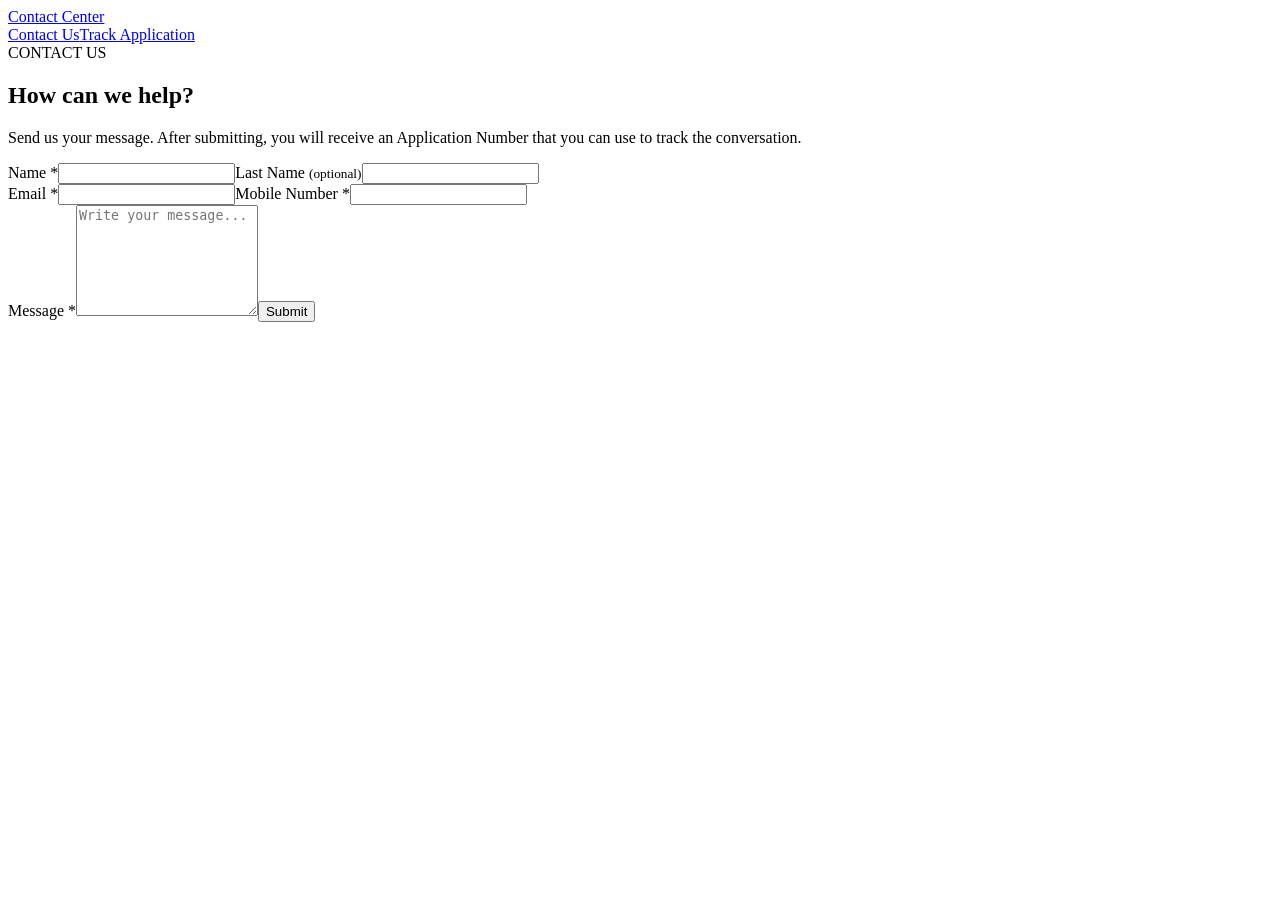
==== index.html @ 62f75585 "Build Contact Us flow: index.html" ====
<!doctype html><html lang="en"><head><meta charset="utf-8"><meta name="viewport" content="width=device-width,initial-scale=1"><title>Contact Us</title><link rel="stylesheet" href="styles.css"></head><body><header class="site-header"><a class="brand" href="index.html">Contact Center</a><nav><a href="index.html">Contact Us</a><a href="track.html">Track Application</a></nav></header><main class="shell"><section class="hero"><span class="eyebrow">CONTACT US</span><h1>How can we help?</h1><p>Send us your message. After submitting, you will receive an Application Number that you can use to track the conversation.</p></section><section class="card"><form id="contactForm"><div class="grid two"><label>Name <span>*</span><input name="name" required maxlength="100" autocomplete="given-name"></label><label>Last Name <small>(optional)</small><input name="lastName" maxlength="100" autocomplete="family-name"></label></div><div class="grid two"><label>Email <span>*</span><input type="email" name="email" required maxlength="254" autocomplete="email"></label><label>Mobile Number <span>*</span><input type="tel" name="mobileNumber" required maxlength="20" autocomplete="tel"></label></div><label>Message <span>*</span><textarea name="message" required maxlength="5000" rows="7" placeholder="Write your message..."></textarea></label><button class="button" type="submit" id="submitButton">Submit</button><p class="form-status" id="formStatus" role="status"></p></form></section></main><script type="module" src="app.js"></script></body></html>
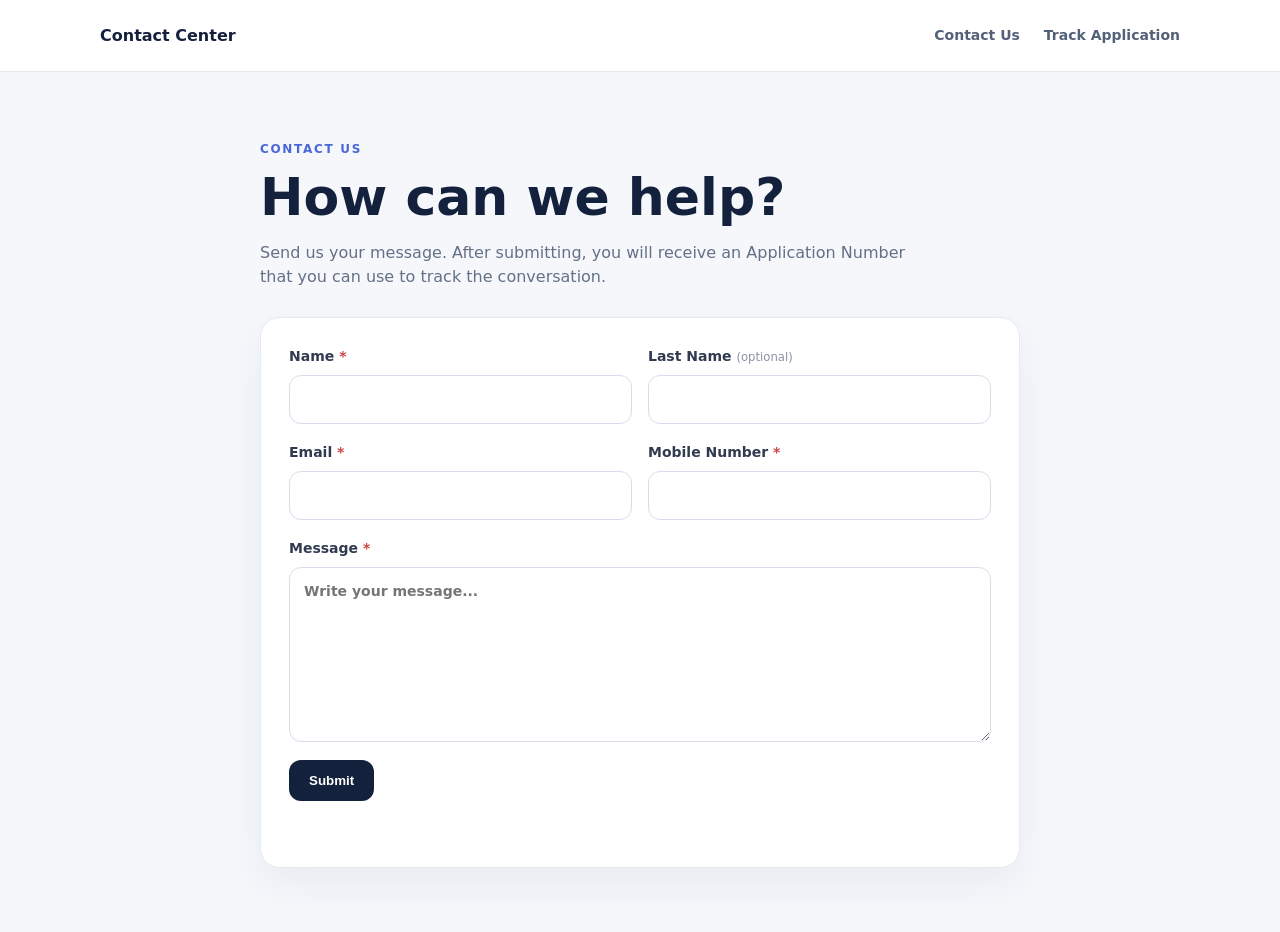
==== commit 6ad5d27a: "Format frontend code professionally" ====
--- a/index.html
+++ b/index.html
@@ -1 +1,76 @@
-<!doctype html><html lang="en"><head><meta charset="utf-8"><meta name="viewport" content="width=device-width,initial-scale=1"><title>Contact Us</title><link rel="stylesheet" href="styles.css"></head><body><header class="site-header"><a class="brand" href="index.html">Contact Center</a><nav><a href="index.html">Contact Us</a><a href="track.html">Track Application</a></nav></header><main class="shell"><section class="hero"><span class="eyebrow">CONTACT US</span><h1>How can we help?</h1><p>Send us your message. After submitting, you will receive an Application Number that you can use to track the conversation.</p></section><section class="card"><form id="contactForm"><div class="grid two"><label>Name <span>*</span><input name="name" required maxlength="100" autocomplete="given-name"></label><label>Last Name <small>(optional)</small><input name="lastName" maxlength="100" autocomplete="family-name"></label></div><div class="grid two"><label>Email <span>*</span><input type="email" name="email" required maxlength="254" autocomplete="email"></label><label>Mobile Number <span>*</span><input type="tel" name="mobileNumber" required maxlength="20" autocomplete="tel"></label></div><label>Message <span>*</span><textarea name="message" required maxlength="5000" rows="7" placeholder="Write your message..."></textarea></label><button class="button" type="submit" id="submitButton">Submit</button><p class="form-status" id="formStatus" role="status"></p></form></section></main><script type="module" src="app.js"></script></body></html>+<!doctype html>
+<html lang="en">
+<head>
+  <meta charset="utf-8">
+  <meta name="viewport" content="width=device-width, initial-scale=1">
+  <title>Contact Us</title>
+  <link rel="stylesheet" href="styles.css">
+</head>
+<body>
+  <header class="site-header">
+    <a class="brand" href="index.html">Contact Center</a>
+    <nav>
+      <a href="index.html">Contact Us</a>
+      <a href="track.html">Track Application</a>
+    </nav>
+  </header>
+
+  <main class="shell">
+    <section class="hero">
+      <span class="eyebrow">CONTACT US</span>
+      <h1>How can we help?</h1>
+      <p>
+        Send us your message. After submitting, you will receive an
+        Application Number that you can use to track the conversation.
+      </p>
+    </section>
+
+    <section class="card">
+      <form id="contactForm">
+        <div class="grid two">
+          <label>
+            Name <span>*</span>
+            <input name="name" required maxlength="100" autocomplete="given-name">
+          </label>
+
+          <label>
+            Last Name <small>(optional)</small>
+            <input name="lastName" maxlength="100" autocomplete="family-name">
+          </label>
+        </div>
+
+        <div class="grid two">
+          <label>
+            Email <span>*</span>
+            <input type="email" name="email" required maxlength="254" autocomplete="email">
+          </label>
+
+          <label>
+            Mobile Number <span>*</span>
+            <input type="tel" name="mobileNumber" required maxlength="20" autocomplete="tel">
+          </label>
+        </div>
+
+        <label>
+          Message <span>*</span>
+          <textarea
+            name="message"
+            required
+            maxlength="5000"
+            rows="7"
+            placeholder="Write your message..."
+          ></textarea>
+        </label>
+
+        <button class="button" type="submit" id="submitButton">
+          Submit
+        </button>
+
+        <p class="form-status" id="formStatus" role="status"></p>
+      </form>
+    </section>
+  </main>
+
+  <script type="module" src="app.js"></script>
+</body>
+</html>
--- a/styles.css
+++ b/styles.css
@@ -0,0 +1 @@
+:root{font-family:Inter,system-ui,-apple-system,BlinkMacSystemFont,"Segoe UI",sans-serif;color:#14213d;background:#f5f7fb;line-height:1.5}*{box-sizing:border-box}body{margin:0}.site-header{height:72px;background:#fff;border-bottom:1px solid #e7eaf0;display:flex;align-items:center;justify-content:space-between;padding:0 max(18px,calc((100% - 1080px)/2))}.brand{font-weight:800;color:#14213d;text-decoration:none}.site-header nav{display:flex;gap:24px}.site-header nav a{color:#526078;text-decoration:none;font-size:14px;font-weight:600}.shell{width:min(100% - 40px,760px);margin:auto;padding:64px 0}.hero{margin-bottom:28px}.eyebrow{font-size:12px;letter-spacing:.14em;font-weight:800;color:#4967d8}.hero h1{font-size:clamp(32px,5vw,52px);line-height:1.05;margin:10px 0 14px}.hero p{color:#647087;max-width:650px}.card{background:#fff;border:1px solid #e5e9f0;border-radius:20px;padding:28px;box-shadow:0 16px 40px rgba(30,48,90,.06)}label{display:block;font-size:14px;font-weight:700;color:#303b50;margin-bottom:18px}label span{color:#d04444}label small{font-weight:500;color:#8993a5}input,textarea{display:block;width:100%;margin-top:8px;border:1px solid #d7ddea;border-radius:12px;padding:13px 14px;font:inherit;color:#14213d;background:#fff;outline:none}input:focus,textarea:focus{border-color:#4967d8;box-shadow:0 0 0 3px rgba(73,103,216,.12)}textarea{resize:vertical}.grid{display:grid;gap:16px}.two{grid-template-columns:1fr 1fr}.button{border:0;border-radius:12px;padding:13px 20px;background:#14213d;color:#fff;font-weight:800;cursor:pointer}.button:disabled{opacity:.6;cursor:wait}.form-status{min-height:24px;margin:14px 0 0;font-size:14px}.success{color:#1b7a4a}.error{color:#c13d4a}.hidden{display:none}.conversation{margin-top:24px}.conversation-head{background:#fff;border:1px solid #e5e9f0;border-radius:18px;padding:20px;margin-bottom:16px}.conversation-head h2{margin:0 0 6px}.meta{color:#68748a;font-size:13px}.messages{display:flex;flex-direction:column;gap:12px}.bubble{max-width:85%;padding:14px 16px;border-radius:16px;background:#fff;border:1px solid #e5e9f0}.bubble.customer{align-self:flex-end;background:#edf2ff;border-color:#d9e2ff}.bubble.admin{align-self:flex-start}.bubble small{display:block;color:#7d8798;margin-bottom:5px}.reply-card{margin-top:16px}.reply-card textarea{min-height:120px}.reply-card .button{margin-top:4px}@media(max-width:640px){.site-header nav{gap:12px}.site-header nav a{font-size:12px}.shell{width:min(100% - 24px,760px);padding:40px 0}.two{grid-template-columns:1fr}.card{padding:20px}.bubble{max-width:94%}}
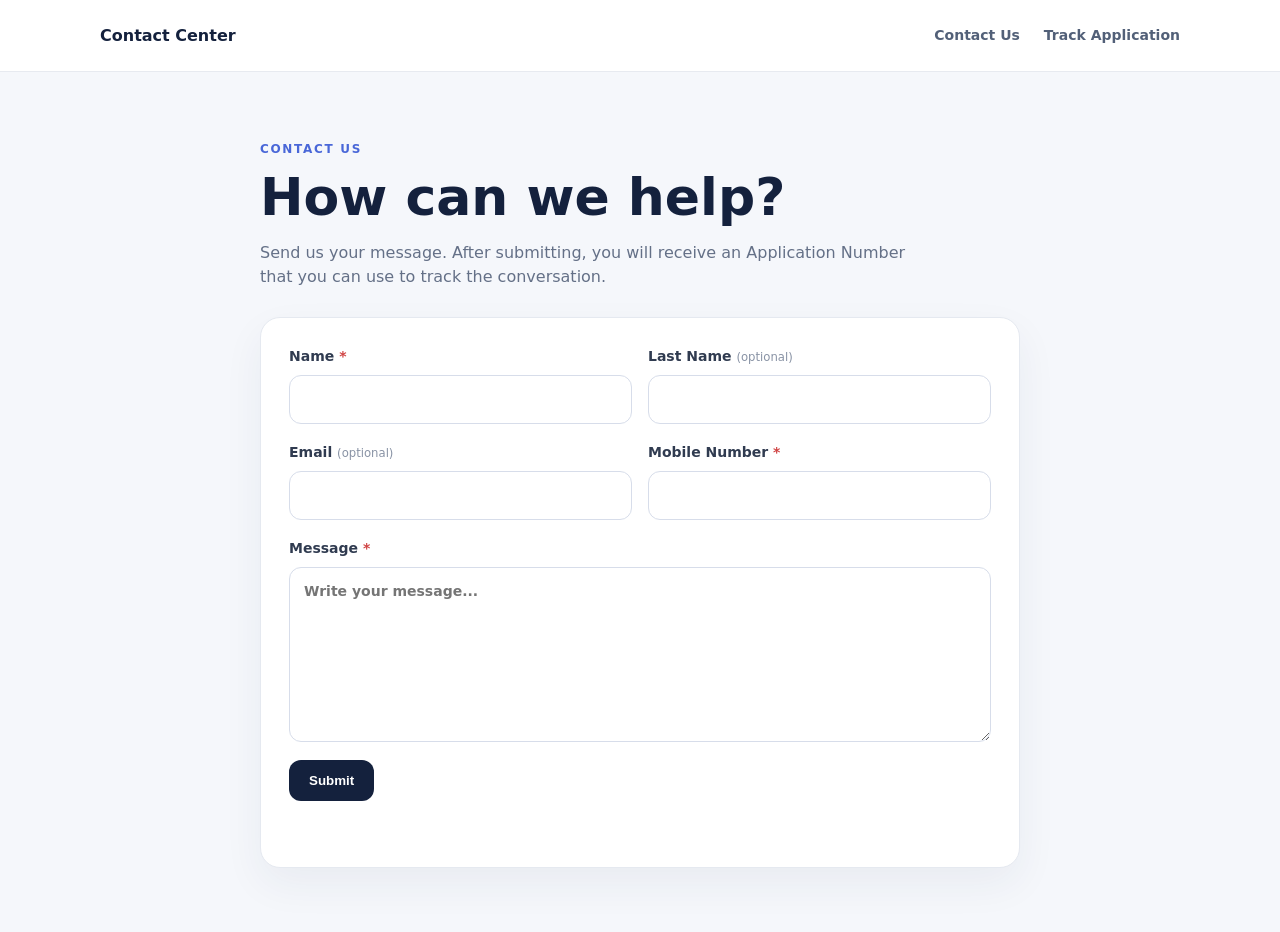
==== commit 4bef8bc9: "Make contact email optional" ====
--- a/index.html
+++ b/index.html
@@ -41,8 +41,8 @@
 
         <div class="grid two">
           <label>
-            Email <span>*</span>
-            <input type="email" name="email" required maxlength="254" autocomplete="email">
+            Email <small>(optional)</small>
+            <input type="email" name="email" maxlength="254" autocomplete="email">
           </label>
 
           <label>
--- a/styles.css
+++ b/styles.css
@@ -1 +1,251 @@
-:root{font-family:Inter,system-ui,-apple-system,BlinkMacSystemFont,"Segoe UI",sans-serif;color:#14213d;background:#f5f7fb;line-height:1.5}*{box-sizing:border-box}body{margin:0}.site-header{height:72px;background:#fff;border-bottom:1px solid #e7eaf0;display:flex;align-items:center;justify-content:space-between;padding:0 max(18px,calc((100% - 1080px)/2))}.brand{font-weight:800;color:#14213d;text-decoration:none}.site-header nav{display:flex;gap:24px}.site-header nav a{color:#526078;text-decoration:none;font-size:14px;font-weight:600}.shell{width:min(100% - 40px,760px);margin:auto;padding:64px 0}.hero{margin-bottom:28px}.eyebrow{font-size:12px;letter-spacing:.14em;font-weight:800;color:#4967d8}.hero h1{font-size:clamp(32px,5vw,52px);line-height:1.05;margin:10px 0 14px}.hero p{color:#647087;max-width:650px}.card{background:#fff;border:1px solid #e5e9f0;border-radius:20px;padding:28px;box-shadow:0 16px 40px rgba(30,48,90,.06)}label{display:block;font-size:14px;font-weight:700;color:#303b50;margin-bottom:18px}label span{color:#d04444}label small{font-weight:500;color:#8993a5}input,textarea{display:block;width:100%;margin-top:8px;border:1px solid #d7ddea;border-radius:12px;padding:13px 14px;font:inherit;color:#14213d;background:#fff;outline:none}input:focus,textarea:focus{border-color:#4967d8;box-shadow:0 0 0 3px rgba(73,103,216,.12)}textarea{resize:vertical}.grid{display:grid;gap:16px}.two{grid-template-columns:1fr 1fr}.button{border:0;border-radius:12px;padding:13px 20px;background:#14213d;color:#fff;font-weight:800;cursor:pointer}.button:disabled{opacity:.6;cursor:wait}.form-status{min-height:24px;margin:14px 0 0;font-size:14px}.success{color:#1b7a4a}.error{color:#c13d4a}.hidden{display:none}.conversation{margin-top:24px}.conversation-head{background:#fff;border:1px solid #e5e9f0;border-radius:18px;padding:20px;margin-bottom:16px}.conversation-head h2{margin:0 0 6px}.meta{color:#68748a;font-size:13px}.messages{display:flex;flex-direction:column;gap:12px}.bubble{max-width:85%;padding:14px 16px;border-radius:16px;background:#fff;border:1px solid #e5e9f0}.bubble.customer{align-self:flex-end;background:#edf2ff;border-color:#d9e2ff}.bubble.admin{align-self:flex-start}.bubble small{display:block;color:#7d8798;margin-bottom:5px}.reply-card{margin-top:16px}.reply-card textarea{min-height:120px}.reply-card .button{margin-top:4px}@media(max-width:640px){.site-header nav{gap:12px}.site-header nav a{font-size:12px}.shell{width:min(100% - 24px,760px);padding:40px 0}.two{grid-template-columns:1fr}.card{padding:20px}.bubble{max-width:94%}}+:root {
+  font-family: Inter, system-ui, -apple-system, BlinkMacSystemFont, "Segoe UI", sans-serif;
+  color: #14213d;
+  background: #f5f7fb;
+  line-height: 1.5;
+}
+
+* {
+  box-sizing: border-box;
+}
+
+body {
+  margin: 0;
+}
+
+.site-header {
+  height: 72px;
+  background: #fff;
+  border-bottom: 1px solid #e7eaf0;
+  display: flex;
+  align-items: center;
+  justify-content: space-between;
+  padding: 0 max(18px, calc((100% - 1080px) / 2));
+}
+
+.brand {
+  font-weight: 800;
+  color: #14213d;
+  text-decoration: none;
+}
+
+.site-header nav {
+  display: flex;
+  gap: 24px;
+}
+
+.site-header nav a {
+  color: #526078;
+  text-decoration: none;
+  font-size: 14px;
+  font-weight: 600;
+}
+
+.shell {
+  width: min(100% - 40px, 760px);
+  margin: auto;
+  padding: 64px 0;
+}
+
+.hero {
+  margin-bottom: 28px;
+}
+
+.eyebrow {
+  font-size: 12px;
+  letter-spacing: .14em;
+  font-weight: 800;
+  color: #4967d8;
+}
+
+.hero h1 {
+  font-size: clamp(32px, 5vw, 52px);
+  line-height: 1.05;
+  margin: 10px 0 14px;
+}
+
+.hero p {
+  color: #647087;
+  max-width: 650px;
+}
+
+.card {
+  background: #fff;
+  border: 1px solid #e5e9f0;
+  border-radius: 20px;
+  padding: 28px;
+  box-shadow: 0 16px 40px rgba(30, 48, 90, .06);
+}
+
+label {
+  display: block;
+  font-size: 14px;
+  font-weight: 700;
+  color: #303b50;
+  margin-bottom: 18px;
+}
+
+label span {
+  color: #d04444;
+}
+
+label small {
+  font-weight: 500;
+  color: #8993a5;
+}
+
+input,
+textarea {
+  display: block;
+  width: 100%;
+  margin-top: 8px;
+  border: 1px solid #d7ddea;
+  border-radius: 12px;
+  padding: 13px 14px;
+  font: inherit;
+  color: #14213d;
+  background: #fff;
+  outline: none;
+}
+
+input:focus,
+textarea:focus {
+  border-color: #4967d8;
+  box-shadow: 0 0 0 3px rgba(73, 103, 216, .12);
+}
+
+textarea {
+  resize: vertical;
+}
+
+.grid {
+  display: grid;
+  gap: 16px;
+}
+
+.two {
+  grid-template-columns: 1fr 1fr;
+}
+
+.button {
+  border: 0;
+  border-radius: 12px;
+  padding: 13px 20px;
+  background: #14213d;
+  color: #fff;
+  font-weight: 800;
+  cursor: pointer;
+}
+
+.button:disabled {
+  opacity: .6;
+  cursor: wait;
+}
+
+.form-status {
+  min-height: 24px;
+  margin: 14px 0 0;
+  font-size: 14px;
+}
+
+.success {
+  color: #1b7a4a;
+}
+
+.error {
+  color: #c13d4a;
+}
+
+.hidden {
+  display: none;
+}
+
+.conversation {
+  margin-top: 24px;
+}
+
+.conversation-head {
+  background: #fff;
+  border: 1px solid #e5e9f0;
+  border-radius: 18px;
+  padding: 20px;
+  margin-bottom: 16px;
+}
+
+.conversation-head h2 {
+  margin: 0 0 6px;
+}
+
+.meta {
+  color: #68748a;
+  font-size: 13px;
+}
+
+.messages {
+  display: flex;
+  flex-direction: column;
+  gap: 12px;
+}
+
+.bubble {
+  max-width: 85%;
+  padding: 14px 16px;
+  border-radius: 16px;
+  background: #fff;
+  border: 1px solid #e5e9f0;
+}
+
+.bubble.customer {
+  align-self: flex-end;
+  background: #edf2ff;
+  border-color: #d9e2ff;
+}
+
+.bubble.admin {
+  align-self: flex-start;
+}
+
+.bubble small {
+  display: block;
+  color: #7d8798;
+  margin-bottom: 5px;
+}
+
+.reply-card {
+  margin-top: 16px;
+}
+
+.reply-card textarea {
+  min-height: 120px;
+}
+
+.reply-card .button {
+  margin-top: 4px;
+}
+
+@media (max-width: 640px) {
+  .site-header nav {
+    gap: 12px;
+  }
+
+  .site-header nav a {
+    font-size: 12px;
+  }
+
+  .shell {
+    width: min(100% - 24px, 760px);
+    padding: 40px 0;
+  }
+
+  .two {
+    grid-template-columns: 1fr;
+  }
+
+  .card {
+    padding: 20px;
+  }
+
+  .bubble {
+    max-width: 94%;
+  }
+}
